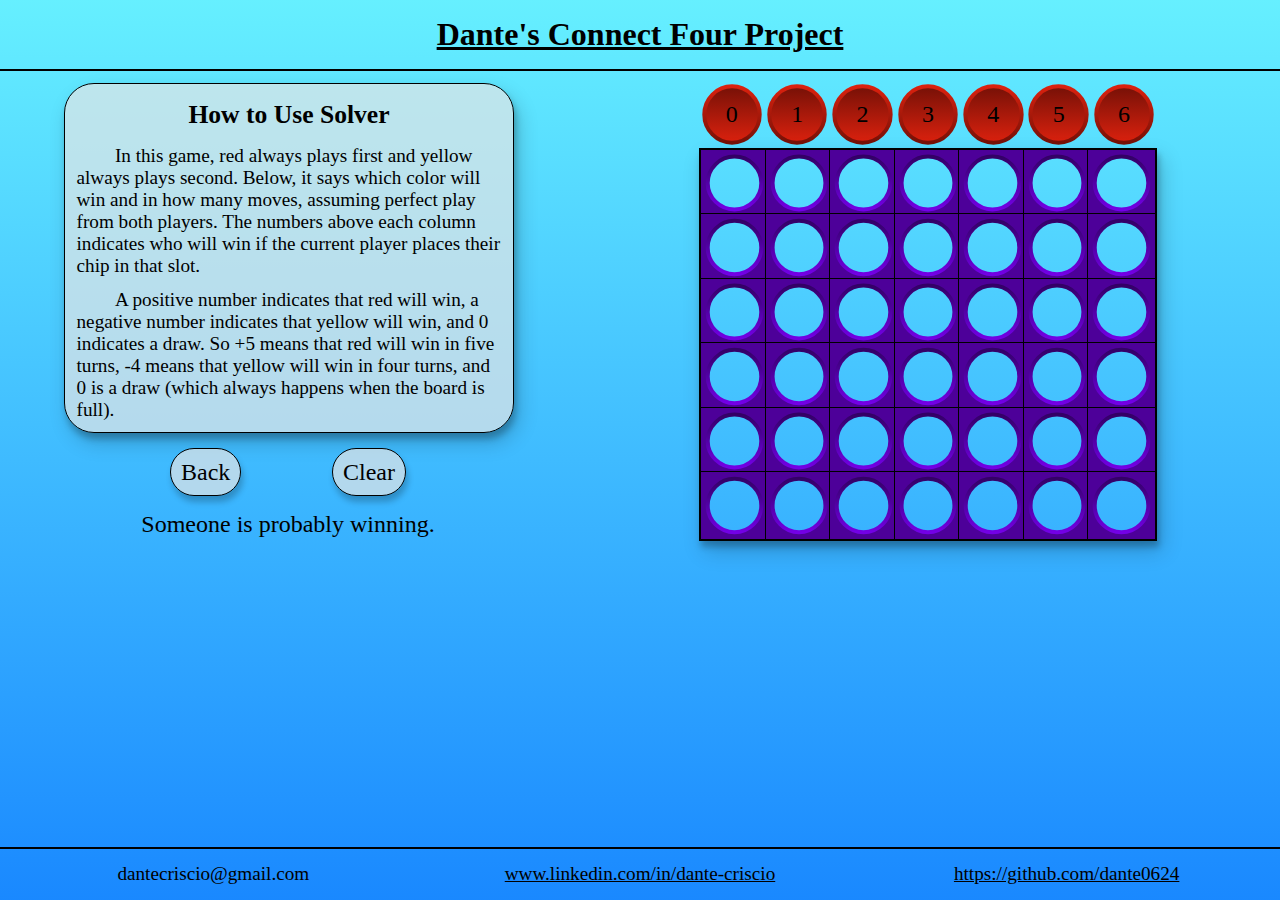
==== src/main/resources/frontEnd/index.html @ 06bdfc0e "Stable functionality of buttons and animations, without fetching evaluations" ====
<!DOCTYPE html>
<html lang="en">

<head>
	<title>Connect Four Project</title>
	<link rel="preload" href="gridFrame.svg" as="image" type="image/svg+xml" />
	<link rel="preload" href="redChip.svg" as="image" type="image/svg+xml" />
	<link rel="preload" href="yellowChip.svg" as="image" type="image/svg+xml" />
	<link rel="stylesheet" type="text/css" href="mystyle.css">
	<script src="scripts/myScript.js"></script>
</head>

<body>
	<header>
		<h1><u>Dante's Connect Four Project</u></h1>
	</header>

	<main>
		<div class="side-content-wrapper">
			<div class="control-description">
				<h2>How to Use Solver</h2>
				<p>In this game, red always plays first and yellow always plays second. Below, it says which color will win and in how many moves, assuming perfect play from both players. The numbers above each column indicates who will win if the current player places their chip in that slot.</p>
				<p>A positive number indicates that red will win, a negative number indicates that yellow will win, and 0 indicates a draw. So +5 means that red will win in five turns, -4 means that yellow will win in four turns, and 0 is a draw (which always happens when the board is full).</p>
			</div>
			<div class="back-clear">
				<div class="button" id="back-button">
					Back
				</div>
				<div class="button" id="clear-button">
					Clear
				</div>
			</div>
			<div class="position-evaluation">
				Someone is probably winning.
			</div>
		</div>
		<div class="main-content-wrapper">
			<div class="main-content">
				<div class="chip-dropper">
					<div class="drop-option">0</div>
					<div class="drop-option">1</div>
					<div class="drop-option">2</div>
					<div class="drop-option">3</div>
					<div class="drop-option">4</div>
					<div class="drop-option">5</div>
					<div class="drop-option">6</div>
					<div class="tmp-drop" id="tmp-drop"></div>
				</div>
				<div class="game-square">
					<div class="game-grid">
						<div class="grid-cell"><div class="cell"></div></div>
						<div class="grid-cell"><div class="cell"></div></div>
						<div class="grid-cell"><div class="cell"></div></div>
						<div class="grid-cell"><div class="cell"></div></div>
						<div class="grid-cell"><div class="cell"></div></div>
						<div class="grid-cell"><div class="cell"></div></div>
						<div class="grid-cell"><div class="cell"></div></div>
						<div class="grid-cell"><div class="cell"></div></div>
						<div class="grid-cell"><div class="cell"></div></div>
						<div class="grid-cell"><div class="cell"></div></div>
						<div class="grid-cell"><div class="cell"></div></div>
						<div class="grid-cell"><div class="cell"></div></div>
						<div class="grid-cell"><div class="cell"></div></div>
						<div class="grid-cell"><div class="cell"></div></div>
						<div class="grid-cell"><div class="cell"></div></div>
						<div class="grid-cell"><div class="cell"></div></div>
						<div class="grid-cell"><div class="cell"></div></div>
						<div class="grid-cell"><div class="cell"></div></div>
						<div class="grid-cell"><div class="cell"></div></div>
						<div class="grid-cell"><div class="cell"></div></div>
						<div class="grid-cell"><div class="cell"></div></div>
						<div class="grid-cell"><div class="cell"></div></div>
						<div class="grid-cell"><div class="cell"></div></div>
						<div class="grid-cell"><div class="cell"></div></div>
						<div class="grid-cell"><div class="cell"></div></div>
						<div class="grid-cell"><div class="cell"></div></div>
						<div class="grid-cell"><div class="cell"></div></div>
						<div class="grid-cell"><div class="cell"></div></div>
						<div class="grid-cell"><div class="cell"></div></div>
						<div class="grid-cell"><div class="cell"></div></div>
						<div class="grid-cell"><div class="cell"></div></div>
						<div class="grid-cell"><div class="cell"></div></div>
						<div class="grid-cell"><div class="cell"></div></div>
						<div class="grid-cell"><div class="cell"></div></div>
						<div class="grid-cell"><div class="cell"></div></div>
						<div class="grid-cell"><div class="cell"></div></div>
						<div class="grid-cell"><div class="cell"></div></div>
						<div class="grid-cell"><div class="cell"></div></div>
						<div class="grid-cell"><div class="cell"></div></div>
						<div class="grid-cell"><div class="cell"></div></div>
						<div class="grid-cell"><div class="cell"></div></div>
						<div class="grid-cell"><div class="cell"></div></div>
					</div>
				</div>
				<div class="invisible-buttons">
					<div class="drop-button"></div>
					<div class="drop-button"></div>
					<div class="drop-button"></div>
					<div class="drop-button"></div>
					<div class="drop-button"></div>
					<div class="drop-button"></div>
					<div class="drop-button"></div>
				</div>
			</div>
		</div>
	</main>

	<footer>
		<div class="self-plug">dantecriscio@gmail.com</div>
		<a href="https://www.linkedin.com/in/dante-criscio" target="_blank" class="self-plug">www.linkedin.com/in/dante-criscio</a>
		<a href="https://github.com/dante0624" target="_blank" class="self-plug">https://github.com/dante0624</a>

	</footer>
</body>
</html>
---- src/main/resources/frontEnd/mystyle.css ----
html, body {
	position: relative;
	min-width: 100%;
	min-height: 100vh;
	margin: 0px;
	padding: 0px;
	font-size: 2.5vw;
}
body {
	background: linear-gradient(180deg, hsl(186, 100%, 70%), hsl(211, 100%, 55%));
}
header {
	border-bottom: 2px solid;
}
h1 {
	font-size: 1rem;
	text-align: center;
	margin: 0px;
	padding: 0.5em;
}
h2 {
	font-size: 0.8rem;
	text-align: center;
	margin: 0px;
	padding: 0.6em;
}
p {
	font-size: 0.6rem;
	text-align: left;
	text-indent: 2em;
	margin: 0px;
	padding: 0.6em;
	padding-top: 0;
}
main {
	display: flex;
	flex-direction: row;
	align-items: center;
	justify-content: space-around;
	padding-bottom: 4vw;
}
.side-content-wrapper {
	display: flex;
	flex-direction: column;
	width: 35%;
	margin: 10px 0px 15px 0px;
}
.control-description {
	border: 1px solid;
	border-radius: 30px;
	background-color: hsla(0, 0%, 90%, 0.7);
	width: 100%;
	box-shadow: 5px 10px 20px rgba(0,0,0,0.19), 2px 6px 6px rgba(0,0,0,0.23);
}
.back-clear {
	display: flex;
	flex-direction: row;
	justify-content: space-evenly;
	margin: 15px;
}
.button {
	border: 1px solid;
	border-width: 1px;
	border-radius: 100px;
	padding: 0.3rem;
	box-shadow: 2px 6px 6px rgba(0,0,0,0.23);
	background-color: hsla(0, 0%, 90%, 0.7);
	color: black;
	width: fit-content;
	font-size: 0.75rem;
	cursor: pointer;
}
.main-content-wrapper {
	width: 45%;
	margin: 10px 0px 15px 0px;
}
.main-content {
	width: fit-content;
	height: fit-content;
	margin: 0 auto 0 auto;
	position: relative;
}
.chip-dropper {
	width: 100%;
	display: flex;
	justify-content: space-around;
	height: 5.2vw;
}
.drop-option {
	display: flex;
	justify-content: center;
	align-items: center;
	width: 5.2vw;
	height: 5.2vw;
	font-size: 0.75rem;
	margin: 0px -2px;
	position: relative;
	z-index: -2;
}
.tmp-drop {
	position: absolute;
	top: 0px;
	left: 0px;
	background-image: none;
	width: 5.2vw;
	height: 5.2vw;
	z-index: -1;
}
.game-square {
	margin: 0px auto 0px auto;
	box-shadow: 5px 10px 20px rgba(0,0,0,0.19), 2px 6px 6px rgba(0,0,0,0.23);
	width: fit-content;
	box-sizing: border-box;
}
.game-grid {
	display: grid;
	grid-template-columns: repeat(7, 1fr);
	grid-template-rows: repeat(6, 1fr);
	border: 3px solid black;
	box-sizing: border-box;
}
.grid-cell {
	width: 5.2vw;
	height: 5.2vw;
	background-image: url(gridFrame.svg);
	border-style: solid;
	border-color: black;
	border-width: 1px;
	margin: -2px;
}
.cell{
	width: 100%;
	height: 100%;
	position: relative;
	z-index: -1;
	background-image: none;
}
.invisible-buttons {
	position: absolute;
	top: 0px;
	width: 100%;
	height: 100%;
	display: flex;
	justify-content: space-around;
}
.drop-button {
	width: 5.2vw;
	margin: 0px -2px;
	z-index: 1;
}
.position-evaluation {
	text-align: center;
	font-size: 0.75rem;
}
footer {
	display: flex;
	flex-direction: row;
	justify-content: space-around;
	border-top: 2px solid;
	border-width: 2px;
	width: 100%;
	position: absolute;
	bottom: 0;
	height: 4vw;	
}
.self-plug {
	margin: auto;
	width: 30%;
	padding: 0px;
	text-align: center;
	font-size: 0.6rem;
	color: black;
}

/* These apply when the resolution is closer to 'portrait' */
@media (max-aspect-ratio: 4/3) {
	html, body {
		font-size: 6vw;
	}
	main {
		flex-direction: column-reverse;
	}
	.side-content-wrapper {
		flex-direction: column-reverse;
		width: 90%;
		margin-top: 15px;
	}
	.main-content-wrapper {
		width: fit-content;
		margin-bottom: 0;
	}
	.chip-dropper {
		height: 12vw;
	}
	.drop-option {
		width: 12vw;
		height: 12vw;
	}
	.tmp-drop {
		width: 12vw;
		height: 12vw;
	}
	.grid-cell {
		width: 12vw;
		height: 12vw;
	}
	.drop-button {
		width: 12vw;
	}
	.self-plug {
		font-size: 2vw;
	}
}
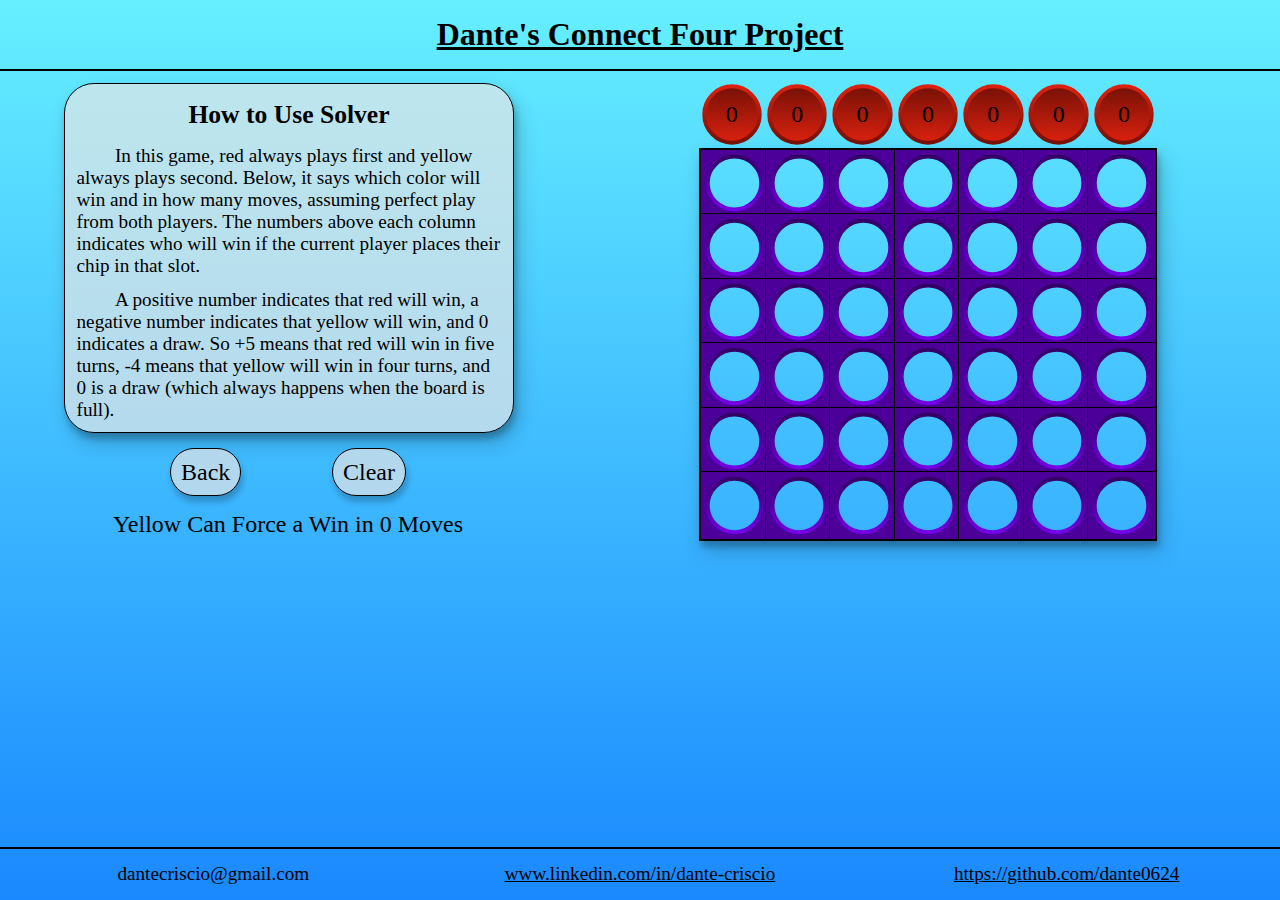
==== commit 12a03508: "Made front end fetch, remember, and display evaluations" ====
--- a/src/main/resources/frontEnd/index.html
+++ b/src/main/resources/frontEnd/index.html
@@ -7,7 +7,7 @@
 	<link rel="preload" href="redChip.svg" as="image" type="image/svg+xml" />
 	<link rel="preload" href="yellowChip.svg" as="image" type="image/svg+xml" />
 	<link rel="stylesheet" type="text/css" href="mystyle.css">
-	<script src="scripts/myScript.js"></script>
+	<script type="module" src="scripts/mainScript.js"></script>
 </head>
 
 <body>
@@ -30,20 +30,20 @@
 					Clear
 				</div>
 			</div>
-			<div class="position-evaluation">
+			<div class="position-evaluation" id="position-evaluation">
 				Someone is probably winning.
 			</div>
 		</div>
 		<div class="main-content-wrapper">
 			<div class="main-content">
 				<div class="chip-dropper">
-					<div class="drop-option">0</div>
-					<div class="drop-option">1</div>
-					<div class="drop-option">2</div>
-					<div class="drop-option">3</div>
-					<div class="drop-option">4</div>
-					<div class="drop-option">5</div>
-					<div class="drop-option">6</div>
+					<div class="drop-option"></div>
+					<div class="drop-option"></div>
+					<div class="drop-option"></div>
+					<div class="drop-option"></div>
+					<div class="drop-option"></div>
+					<div class="drop-option"></div>
+					<div class="drop-option"></div>
 					<div class="tmp-drop" id="tmp-drop"></div>
 				</div>
 				<div class="game-square">
--- a/src/main/resources/frontEnd/mystyle.css
+++ b/src/main/resources/frontEnd/mystyle.css
@@ -147,6 +147,7 @@
 	width: 5.2vw;
 	margin: 0px -2px;
 	z-index: 1;
+	cursor: pointer;
 }
 .position-evaluation {
 	text-align: center;
@@ -212,3 +213,10 @@
 	}
 }
 
+/* Only applies when "hovering" is supported, i.e. not on mobile */
+@media (hover: hover) {
+	.text-focus { /* Javascript adds and removes this class as needed */
+		color: white;
+		font-size: 0.85rem;
+	}
+}
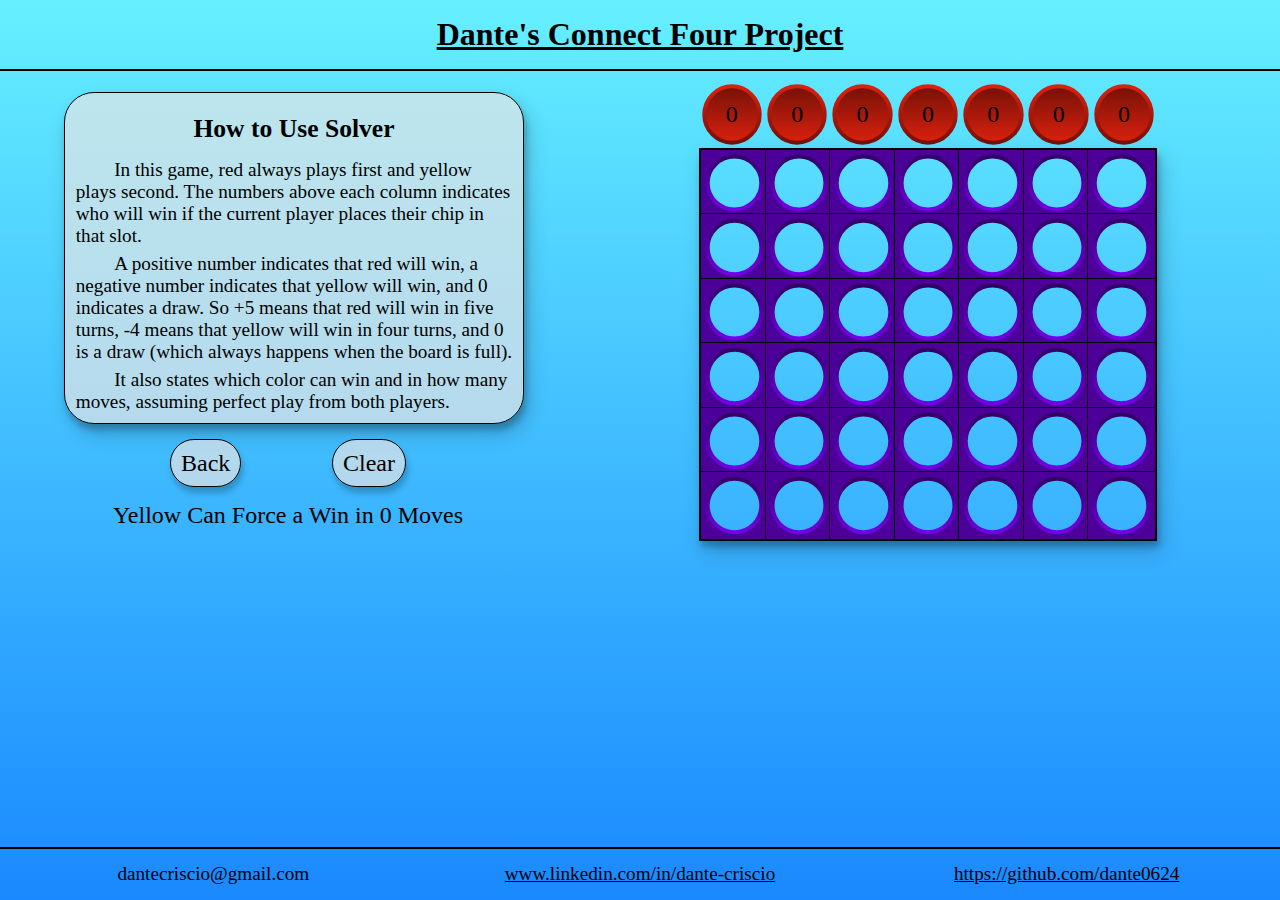
==== commit 6e2f8a42: "Small grammer and style changes" ====
--- a/src/main/resources/frontEnd/index.html
+++ b/src/main/resources/frontEnd/index.html
@@ -19,8 +19,9 @@
 		<div class="side-content-wrapper">
 			<div class="control-description">
 				<h2>How to Use Solver</h2>
-				<p>In this game, red always plays first and yellow always plays second. Below, it says which color will win and in how many moves, assuming perfect play from both players. The numbers above each column indicates who will win if the current player places their chip in that slot.</p>
+				<p>In this game, red always plays first and yellow plays second. The numbers above each column indicates who will win if the current player places their chip in that slot.</p>
 				<p>A positive number indicates that red will win, a negative number indicates that yellow will win, and 0 indicates a draw. So +5 means that red will win in five turns, -4 means that yellow will win in four turns, and 0 is a draw (which always happens when the board is full).</p>
+				<p>It also states which color can win and in how many moves, assuming perfect play from both players.</p>
 			</div>
 			<div class="back-clear">
 				<div class="button" id="back-button">
@@ -30,9 +31,7 @@
 					Clear
 				</div>
 			</div>
-			<div class="position-evaluation" id="position-evaluation">
-				Someone is probably winning.
-			</div>
+			<div class="position-evaluation" id="position-evaluation"></div>
 		</div>
 		<div class="main-content-wrapper">
 			<div class="main-content">
--- a/src/main/resources/frontEnd/mystyle.css
+++ b/src/main/resources/frontEnd/mystyle.css
@@ -29,7 +29,7 @@
 	text-align: left;
 	text-indent: 2em;
 	margin: 0px;
-	padding: 0.6em;
+	padding: 0.3em;
 	padding-top: 0;
 }
 main {
@@ -49,6 +49,7 @@
 	border: 1px solid;
 	border-radius: 30px;
 	background-color: hsla(0, 0%, 90%, 0.7);
+	padding: 5px;
 	width: 100%;
 	box-shadow: 5px 10px 20px rgba(0,0,0,0.19), 2px 6px 6px rgba(0,0,0,0.23);
 }
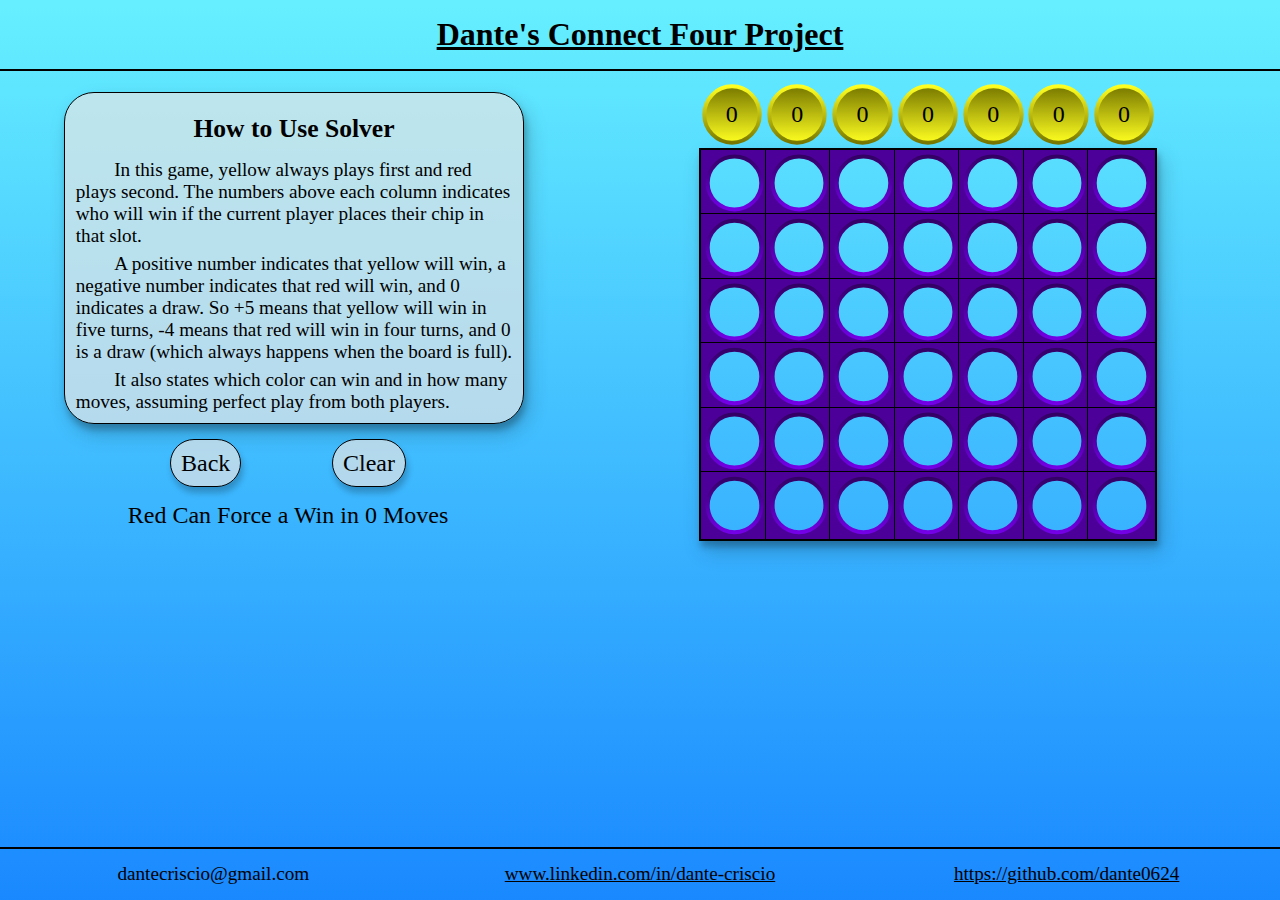
==== commit 7372d5d8: "Switched game so that yellow plays first, to match IOS" ====
--- a/src/main/resources/frontEnd/index.html
+++ b/src/main/resources/frontEnd/index.html
@@ -19,8 +19,8 @@
 		<div class="side-content-wrapper">
 			<div class="control-description">
 				<h2>How to Use Solver</h2>
-				<p>In this game, red always plays first and yellow plays second. The numbers above each column indicates who will win if the current player places their chip in that slot.</p>
-				<p>A positive number indicates that red will win, a negative number indicates that yellow will win, and 0 indicates a draw. So +5 means that red will win in five turns, -4 means that yellow will win in four turns, and 0 is a draw (which always happens when the board is full).</p>
+				<p>In this game, yellow always plays first and red plays second. The numbers above each column indicates who will win if the current player places their chip in that slot.</p>
+				<p>A positive number indicates that yellow will win, a negative number indicates that red will win, and 0 indicates a draw. So +5 means that yellow will win in five turns, -4 means that red will win in four turns, and 0 is a draw (which always happens when the board is full).</p>
 				<p>It also states which color can win and in how many moves, assuming perfect play from both players.</p>
 			</div>
 			<div class="back-clear">
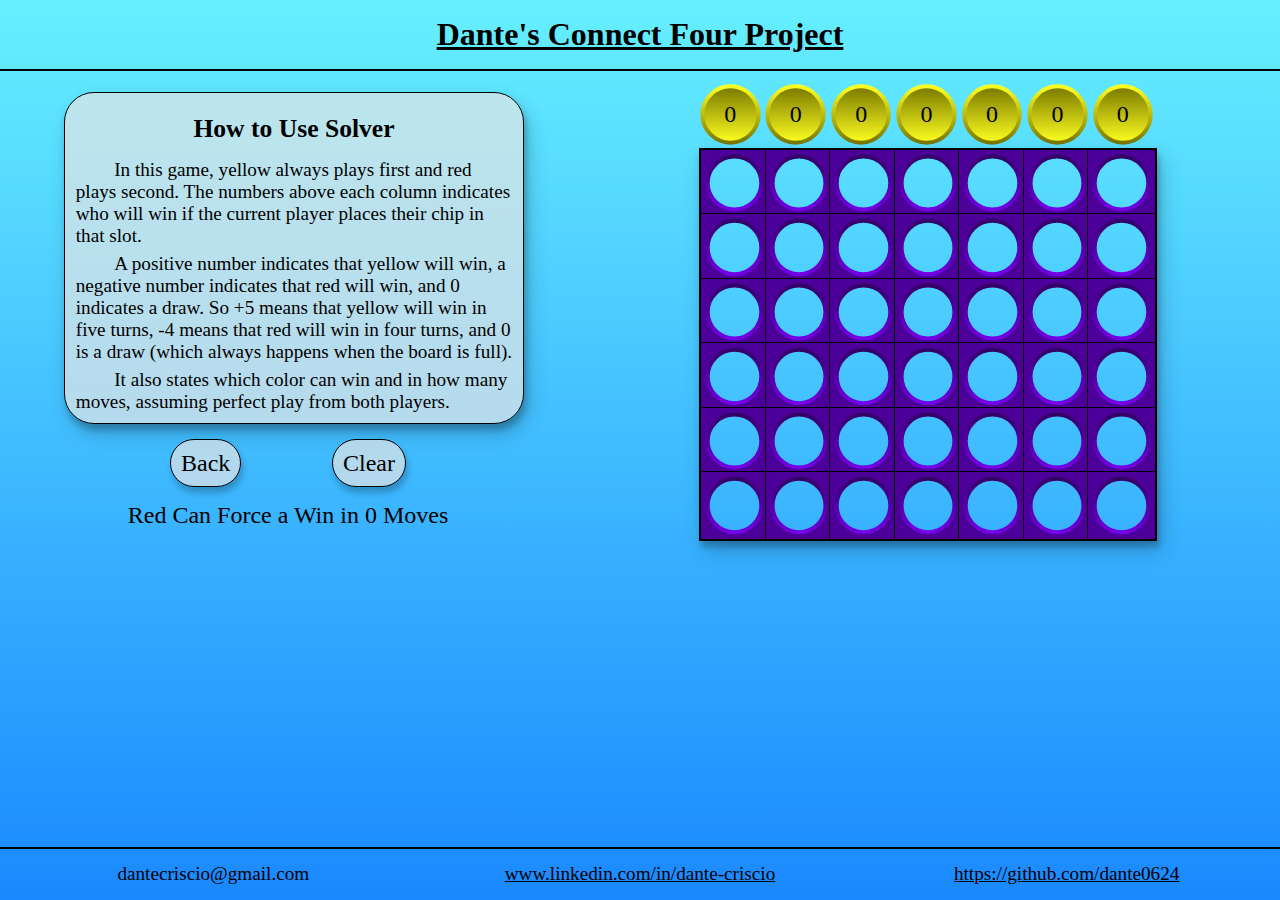
==== commit 6ca03c2e: "Added a pulsing color behind the best move" ====
--- a/src/main/resources/frontEnd/index.html
+++ b/src/main/resources/frontEnd/index.html
@@ -36,13 +36,13 @@
 		<div class="main-content-wrapper">
 			<div class="main-content">
 				<div class="chip-dropper">
-					<div class="drop-option"></div>
-					<div class="drop-option"></div>
-					<div class="drop-option"></div>
-					<div class="drop-option"></div>
-					<div class="drop-option"></div>
-					<div class="drop-option"></div>
-					<div class="drop-option"></div>
+					<div class="drop-pulse"><div class="drop-option"></div></div>
+					<div class="drop-pulse"><div class="drop-option"></div></div>
+					<div class="drop-pulse"><div class="drop-option"></div></div>
+					<div class="drop-pulse"><div class="drop-option"></div></div>
+					<div class="drop-pulse"><div class="drop-option"></div></div>
+					<div class="drop-pulse"><div class="drop-option"></div></div>
+					<div class="drop-pulse"><div class="drop-option"></div></div>
 					<div class="tmp-drop" id="tmp-drop"></div>
 				</div>
 				<div class="game-square">
--- a/src/main/resources/frontEnd/mystyle.css
+++ b/src/main/resources/frontEnd/mystyle.css
@@ -98,6 +98,11 @@
 	position: relative;
 	z-index: -2;
 }
+.drop-pulse {
+	width: 100%;
+	height: 100%;
+	z-index: -3;
+}
 .tmp-drop {
 	position: absolute;
 	top: 0px;
@@ -130,11 +135,14 @@
 	margin: -2px;
 }
 .cell{
+	justify-content: center;
+	align-items: center;
 	width: 100%;
 	height: 100%;
 	position: relative;
 	z-index: -1;
 	background-image: none;
+	display: flex;
 }
 .invisible-buttons {
 	position: absolute;
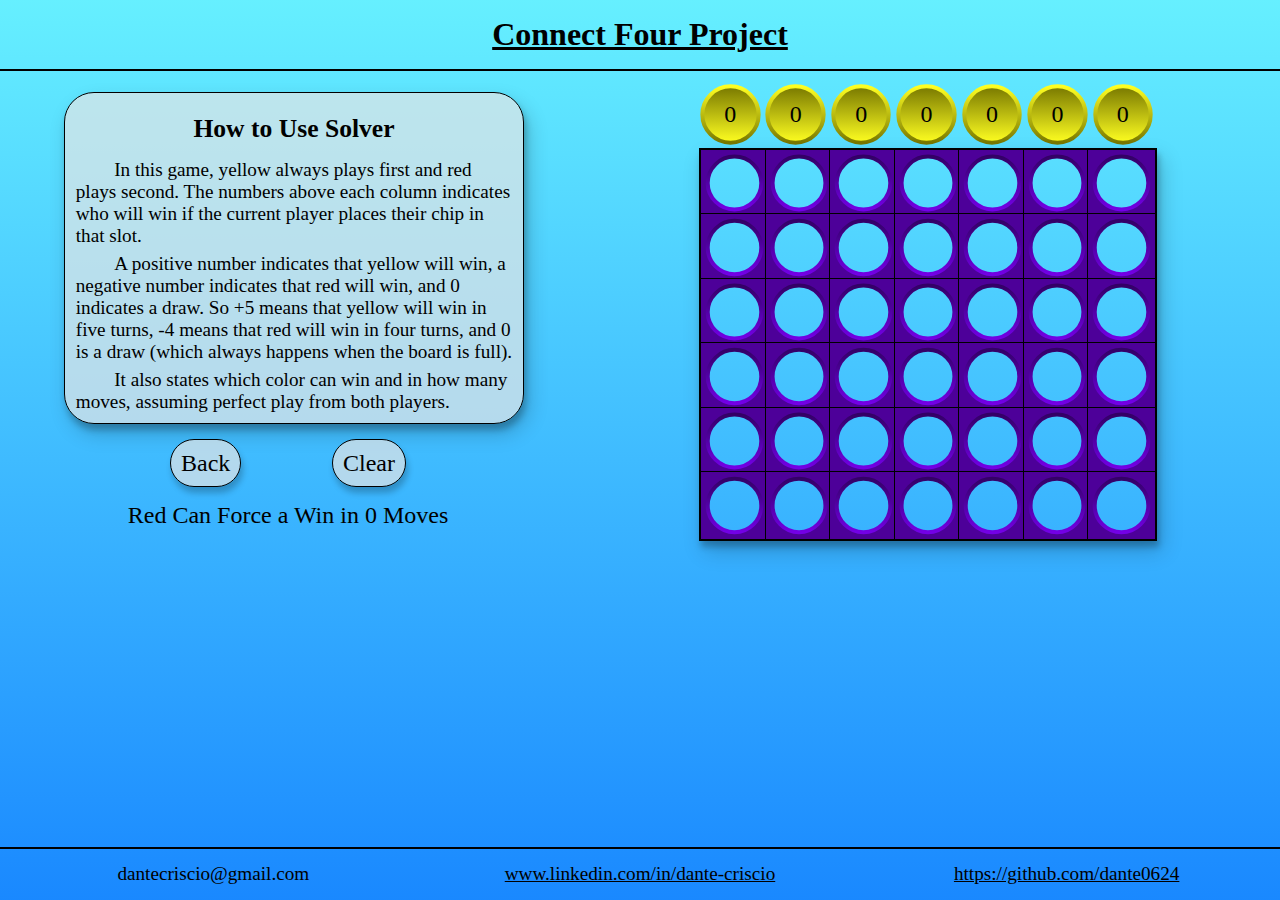
==== commit 2daee791: "Removed my name from the header" ====
--- a/src/main/resources/frontEnd/index.html
+++ b/src/main/resources/frontEnd/index.html
@@ -3,16 +3,16 @@
 
 <head>
 	<title>Connect Four Project</title>
-	<link rel="preload" href="gridFrame.svg" as="image" type="image/svg+xml" />
-	<link rel="preload" href="redChip.svg" as="image" type="image/svg+xml" />
-	<link rel="preload" href="yellowChip.svg" as="image" type="image/svg+xml" />
+	<link rel="preload" href="images/gridFrame.svg" as="image" type="image/svg+xml" />
+	<link rel="preload" href="images/redChip.svg" as="image" type="image/svg+xml" />
+	<link rel="preload" href="images/yellowChip.svg" as="image" type="image/svg+xml" />
 	<link rel="stylesheet" type="text/css" href="mystyle.css">
 	<script type="module" src="scripts/mainScript.js"></script>
 </head>
 
 <body>
 	<header>
-		<h1><u>Dante's Connect Four Project</u></h1>
+		<h1><u>Connect Four Project</u></h1>
 	</header>
 
 	<main>
--- a/src/main/resources/frontEnd/mystyle.css
+++ b/src/main/resources/frontEnd/mystyle.css
@@ -102,6 +102,7 @@
 	width: 100%;
 	height: 100%;
 	z-index: -3;
+	background-repeat: no-repeat;
 }
 .tmp-drop {
 	position: absolute;
@@ -128,7 +129,7 @@
 .grid-cell {
 	width: 5.2vw;
 	height: 5.2vw;
-	background-image: url(gridFrame.svg);
+	background-image: url(images/gridFrame.svg);
 	border-style: solid;
 	border-color: black;
 	border-width: 1px;
@@ -229,3 +230,21 @@
 		font-size: 0.85rem;
 	}
 }
+
+/* Javascript adds these to the drop-pulse div objects as needed */
+.pulse-yellow {
+	background-image: url(images/yellowPulse.svg);
+}
+.pulse-red {
+	background-image: url(images/redPulse.svg);
+}
+
+/* Should apply only to mobile phones */
+@media (hover: none) {
+	.pulse-yellow {
+		background-image: url(images/yellowMobilePulse.svg);
+	}
+	.pulse-red {
+		background-image: url(images/redMobilePulse.svg);
+	}
+}
